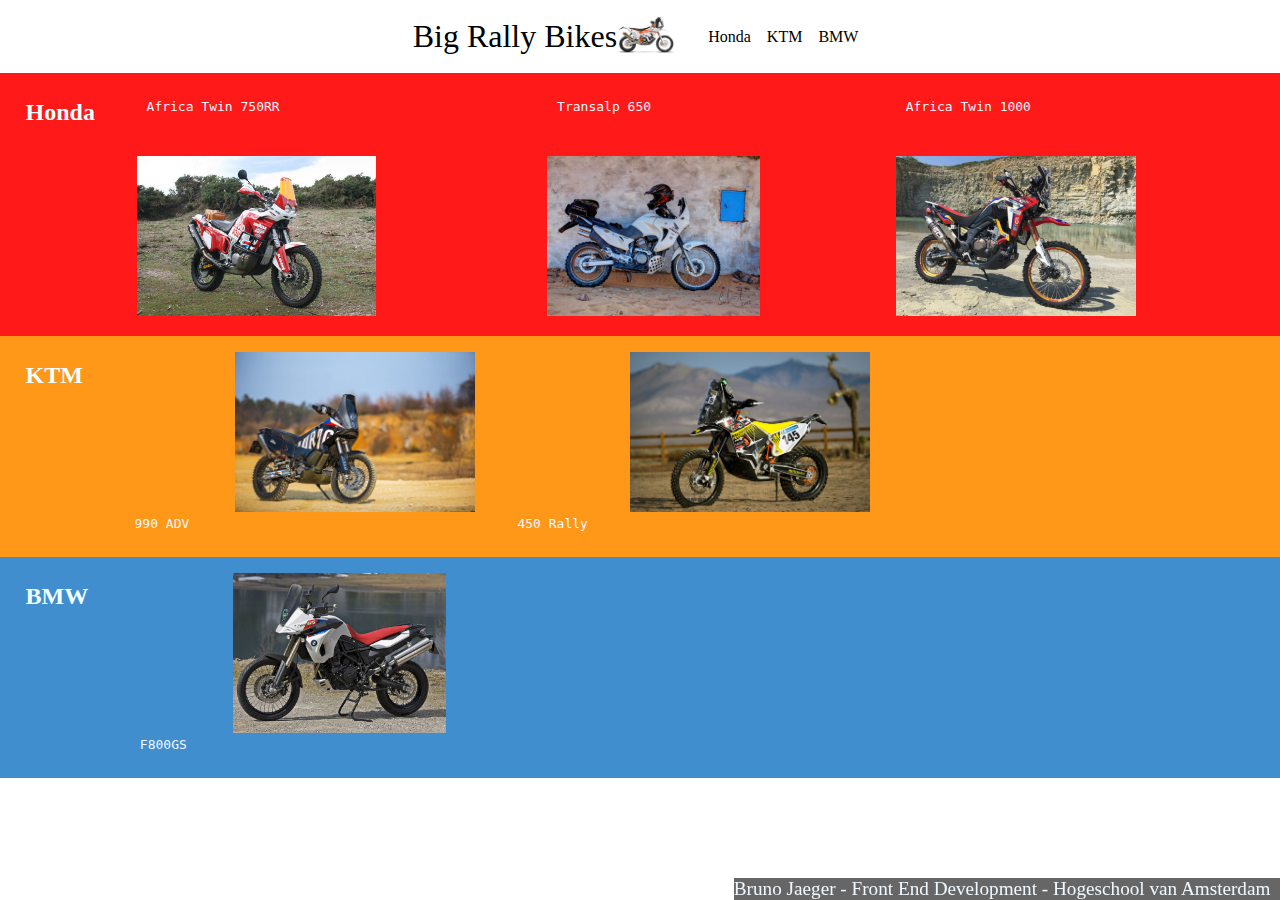
==== index.html @ a410b64c "Eerste versie website" ====
<!DOCTYPE html>
<html lang="en">

<head>
    <meta charset="UTF-8">
    <meta name="viewport" content="width=device-width, initial-scale=1.0">
    <link href="webfonts/fonts.css" rel="stylesheet">
    <link rel="stylesheet" type="text/css" href="css/style.css">
    <title> Big Rally Bikes </title>
</head>

<body>
    <header>
        <nav>
            <ul>
                <li><a class="logo" href="">Big Rally Bikes</a></li>
                <li>
                    <a href="index.html"><img class="logo" src="images/ktm-450-rally.png" alt="logo"></a>
                </li>
                <nav>
                    <a class="nav" href="#honda">Honda</a>
                    <a class="nav" href="#ktm">KTM</a>
                    <a class="nav" href="#bmw">BMW</a>
            </ul>
            </nav>
    </header>
    <main>
        <section class="merkhonda">
            <h2 id="honda">Honda</h2>
            <article> <a href="AT750.html">Africa Twin 750RR</a> <img src="images/1011222283_wadaH-L.jpg" alt="Africa Twin Rugged Roads"> </article>
            <article> <a href="#">Transalp 650</a></li><img src="images/8416502774_4c5f23567f_b.jpg" alt=""></article>
            </article>
            <article> <a href="#">Africa Twin 1000</a><img src="images/africatwin1000.jpg" alt=""> </article>
        </section>
        <section class="merkktm">
            <h2 id="ktm">KTM</h2>
            <article> <a href="#">990 ADV</a> <img src="images/ktm990.jpg" alt="Africa Twin Rugged Roads"> </article>
            <article> <a href="#">450 Rally</a></li><img src="images/ktm450.jpg" alt=""></article>
            </article>
        </section>
        <section class="merkbmw">
            <h2 id="bmw">BMW</h2>
            <article> <a href="#">F800GS</a> <img src="images/bmwf800gs.jpg" alt="Africa Twin Rugged Roads"> </article>

        </section>
    </main>
    <footer>Bruno Jaeger - Front End Development - Hogeschool van Amsterdam</footer>
</body>

</html>
---- css/style.css ----
html {}

@import url(https://fonts.google.com/?query=din+con);
body {
    background-image: url("https://wallpapercave.com/wp/wp1734814.jpg");
    Background-repeat: no-repeat;
    background-size: cover;
    margin: 0;
    height: 100vh;
    background-attachment: fixed;
}


/*header*/

header {
    background-color: black;
    display: flex;
    flex-wrap: wrap;
    justify-content: center;
}

header li:first-child a {
    white-space: nowrap;
}

section a {
    display: inline-block;
    font-family: monospace;
    text-decoration: none;
    color: aliceblue;
}

section {
    max-height: 60em;
}

img {
    max-width: 100%;
    max-height: 5em;
}

article img {
    padding: 1em;
    max-height: 10em
}

article a {
    padding: 2em
}

header h1 {
    color: #000;
    font-family: "DIN Condensed";
}


/* nav */

nav {
    width: 100%;
    display: flex;
    justify-content: center
}

.merkhonda {
    font-family: "DIN Condensed";
    background-color: rgba(255, 0, 0, 0.9);
    display: inline-flex;
    display: flex;
}

.merkktm {
    font-family: "DIN Condensed";
    background-color: rgba(255, 140, 0, 0.9);
    display: inline-flex;
    display: flex;
}

.merkbmw {
    background-color: rgba(44, 130, 201, 0.9);
    font-family: "DIN Condensed";
    display: inline-flex;
    display: flex;
}

ul {
    display: flex;
    justify-content: center;
    list-style: none;
    align-items: center
}

h2 {
    color: azure;
    margin: 2%;
}

footer {
    position: fixed;
    bottom: 0;
    right: 0;
    padding-right: 0.5em;
    background-color: rgba(0, 0, 0, 0.6);
    color: aliceblue;
    font-family: "DIN Condensed";
    font-size: 1.2em;
}

.logo {
    text-decoration: none;
    font-family: "DIN Condensed";
    color: aliceblue;
    font-size: 2em;
}

section {
    flex-direction: column;
}

.nav {
    padding-right: 1em
}

a {
    text-decoration: none;
    color: white;
}

a:hover {
    color: red;
}
article {flex-direction: row}

.geschiedenis
{margin-left: 1em;
max-width: 30em}

.xrv750 {   font-family: "DIN Condensed";
    background-color: rgba(255, 0, 0, 0.9);
    display: inline-flex;
    display: flex;}

/* media query */

@media screen and (min-width: 850px) {
    header {
        background-color: white;
    }
    .logo {
        color: black;
    }
    section {
        flex-direction: row;
    }
    a {
        color: black;
    }
}
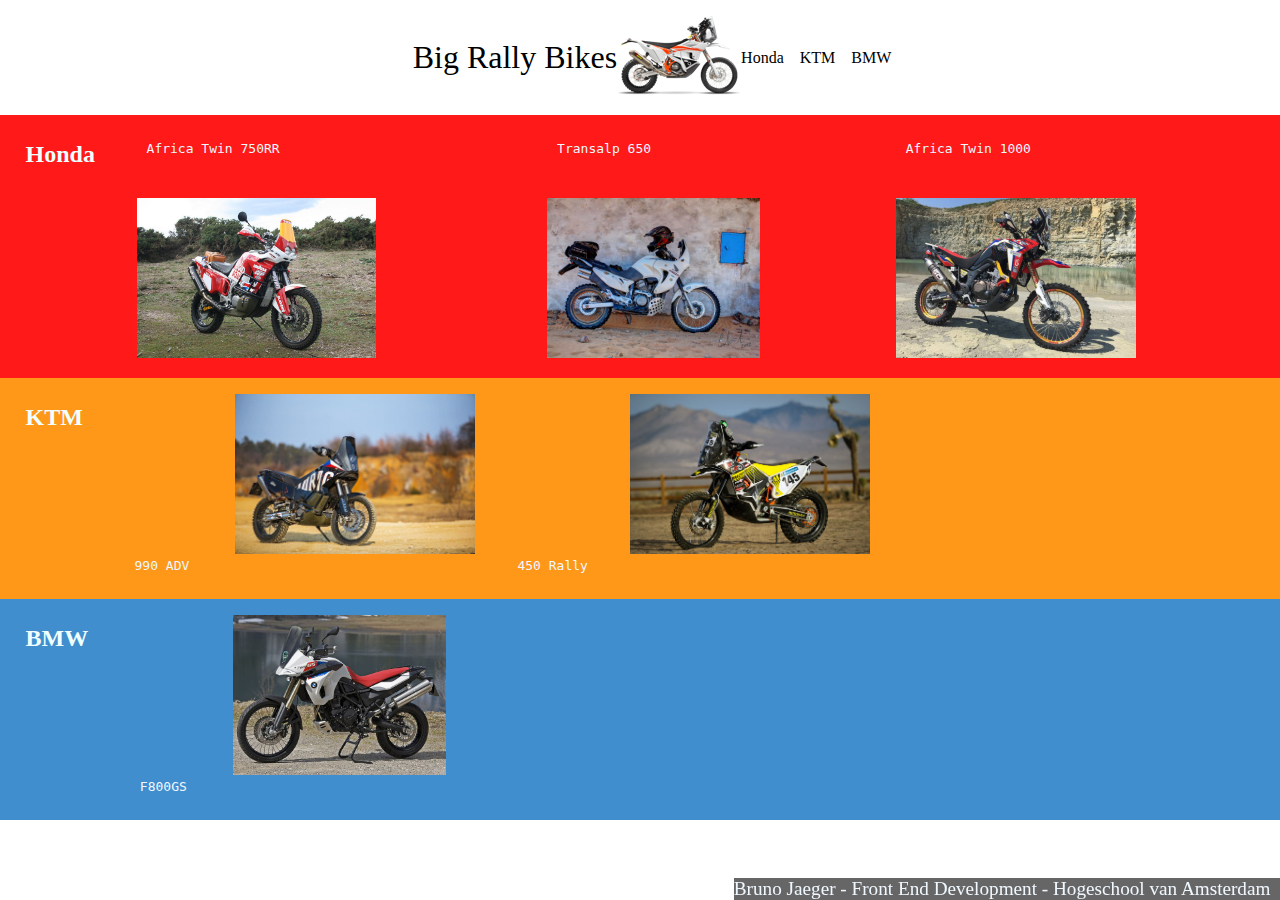
==== commit 8be0831c: "nav opgeruimd" ====
--- a/index.html
+++ b/index.html
@@ -17,12 +17,13 @@
                 <li>
                     <a href="index.html"><img class="logo" src="images/ktm-450-rally.png" alt="logo"></a>
                 </li>
-                <nav>
-                    <a class="nav" href="#honda">Honda</a>
-                    <a class="nav" href="#ktm">KTM</a>
-                    <a class="nav" href="#bmw">BMW</a>
+                <li><a class="nav" href="#honda">Honda</a></li>
+
+                <li><a class="nav" href="#ktm">KTM</a></li>
+                <li><a class="nav" href="#bmw">BMW</a></li>
+
             </ul>
-            </nav>
+        </nav>
     </header>
     <main>
         <section class="merkhonda">
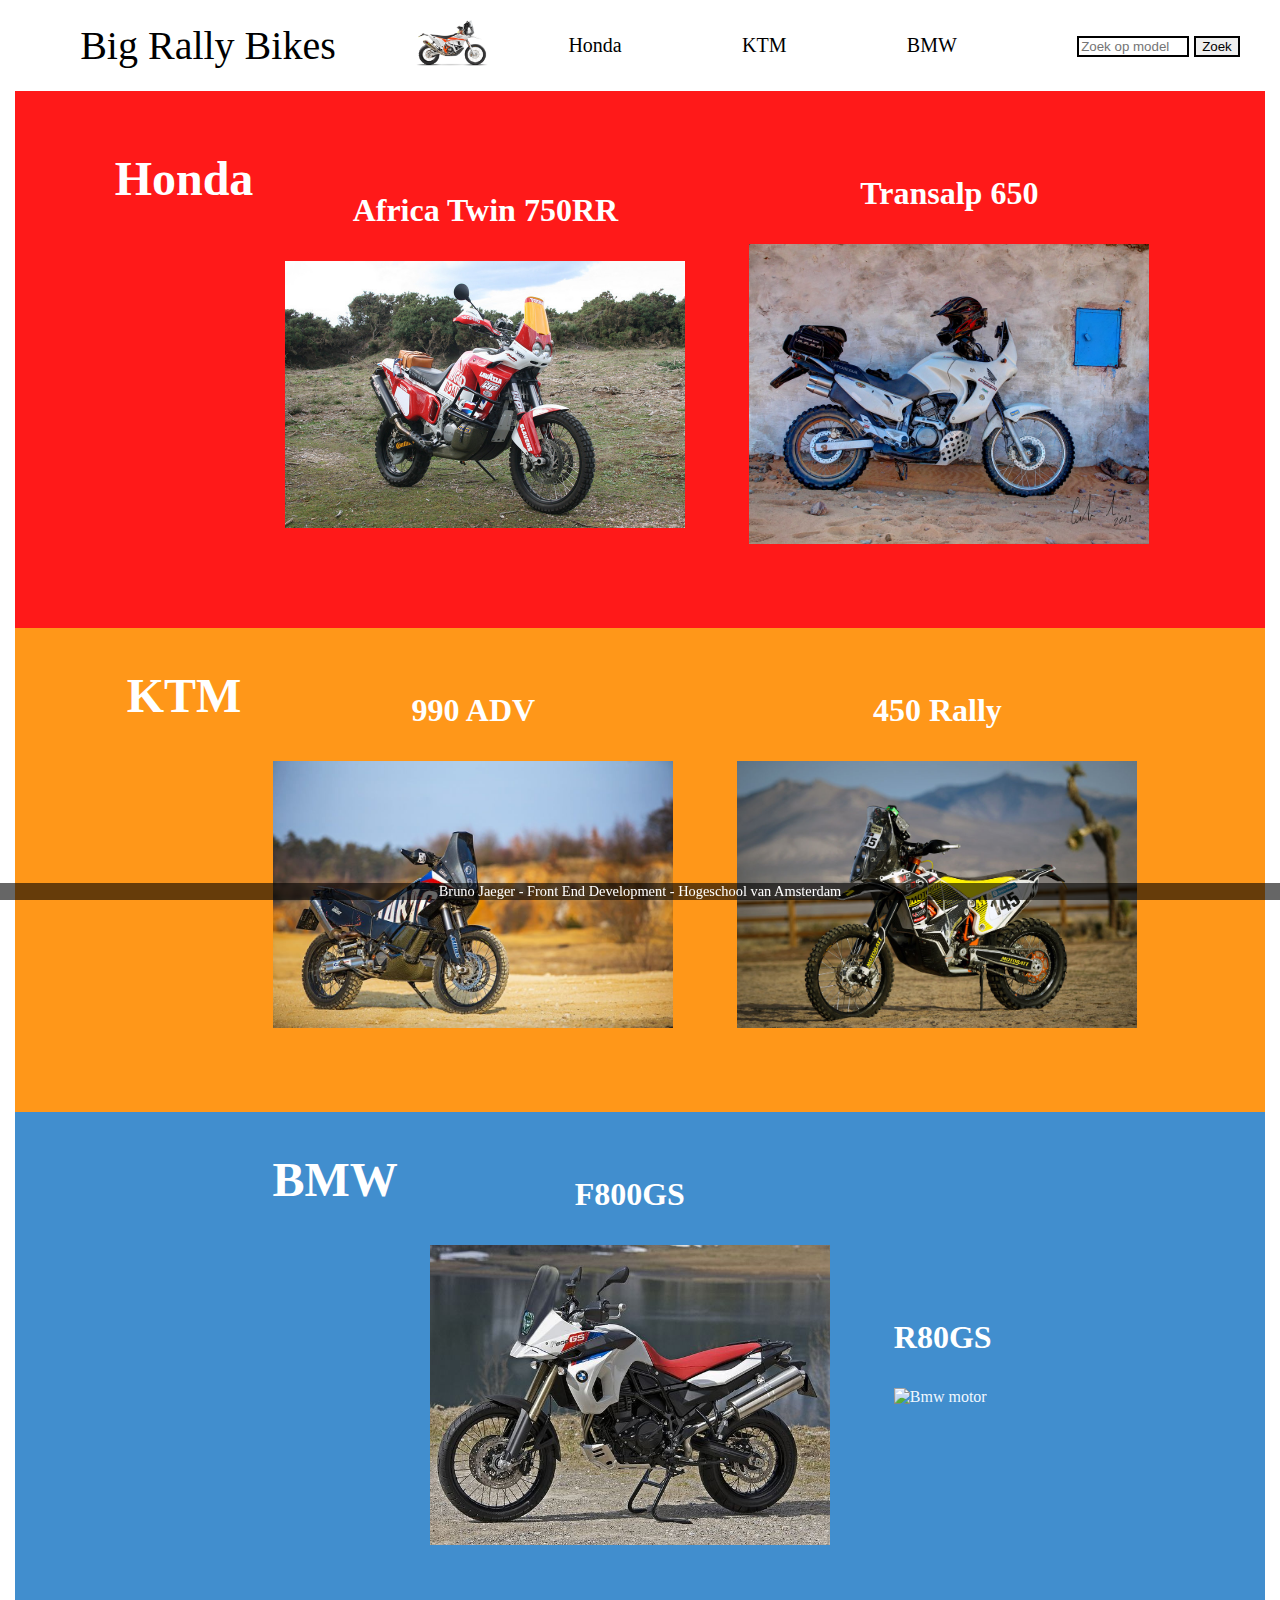
==== commit d32a290c: "laatste" ====
--- a/index.html
+++ b/index.html
@@ -7,42 +7,91 @@
     <link href="webfonts/fonts.css" rel="stylesheet">
     <link rel="stylesheet" type="text/css" href="css/style.css">
     <title> Big Rally Bikes </title>
+    <link rel='icon' href='favicon.ico' type='image/x-icon'/>
 </head>
 
 <body>
-    <header>
+    <header class="sticky" id="header">
         <nav>
             <ul>
-                <li><a class="logo" href="">Big Rally Bikes</a></li>
                 <li>
-                    <a href="index.html"><img class="logo" src="images/ktm-450-rally.png" alt="logo"></a>
+                    <a class="logo" href="">Big Rally Bikes</a>
                 </li>
-                <li><a class="nav" href="#honda">Honda</a></li>
+                <li>
+                    <img class="logo" src="images/ktm-450-rally.png" alt="logo">
+                    <!-- foto eigendom van KTM (https://www.ktm.com/nl/) -->
+                </li>
+                <li>
+                    <a class="nav" href="#honda">Honda</a>
+                </li>
+                <li>
+                    <a class="nav" href="#ktm">KTM</a>
+                </li>
+                <li>
+                    <a class="nav" href="#bmw">BMW</a>
+                </li>
+                <li>
+                    <form action="#">
+                        <input type="search" placeholder="Zoek op model" name="search">
+                        <button type="submit">Zoek</button>
+                    </form>
 
-                <li><a class="nav" href="#ktm">KTM</a></li>
-                <li><a class="nav" href="#bmw">BMW</a></li>
+                </li>
+            </ul>
 
-            </ul>
         </nav>
     </header>
     <main>
         <section class="merkhonda">
             <h2 id="honda">Honda</h2>
-            <article> <a href="AT750.html">Africa Twin 750RR</a> <img src="images/1011222283_wadaH-L.jpg" alt="Africa Twin Rugged Roads"> </article>
-            <article> <a href="#">Transalp 650</a></li><img src="images/8416502774_4c5f23567f_b.jpg" alt=""></article>
+            <article>
+                <a href="AT750.html">
+                    <h3>Africa Twin 750RR</h3>
+                    <img src="images/1011222283_wadaH-L.jpg" alt="honda motor">
+                    <!-- foto eigendom van Rugged Roads (https://ruggedroads.co.uk/) -->
+                </a>
             </article>
-            <article> <a href="#">Africa Twin 1000</a><img src="images/africatwin1000.jpg" alt=""> </article>
+            <article>
+                <a href="#">
+                    <h3>Transalp 650</h3>
+                    <img src="images/8416502774_4c5f23567f_b.jpg" alt="honda motor">
+                    <!-- foto eigendom van Rugged Roads (https://ruggedroads.co.uk/) -->
+                </a>
+            </article>
         </section>
         <section class="merkktm">
             <h2 id="ktm">KTM</h2>
-            <article> <a href="#">990 ADV</a> <img src="images/ktm990.jpg" alt="Africa Twin Rugged Roads"> </article>
-            <article> <a href="#">450 Rally</a></li><img src="images/ktm450.jpg" alt=""></article>
+            <article>
+                <a href="#">
+                    <h3>990 ADV</h3>
+                    <img src="images/ktm990.jpg" alt="ktm motor">
+                    <!-- foto eigendom van Rugged Roads (https://ruggedroads.co.uk/) -->
+                </a>
+            </article>
+            <article>
+                <a href="#">
+                    <h3>450 Rally</h3>
+                    <img src="images/ktm450.jpg" alt="ktm motor">
+                    <!-- foto eigendom van Rugged Roads (https://ruggedroads.co.uk/) -->
+                </a>
             </article>
         </section>
         <section class="merkbmw">
             <h2 id="bmw">BMW</h2>
-            <article> <a href="#">F800GS</a> <img src="images/bmwf800gs.jpg" alt="Africa Twin Rugged Roads"> </article>
-
+            <article>
+                <a href="#">
+                    <h3>F800GS</h3>
+                    <img src="images/bmwf800gs.jpg" alt="bmw motor">
+                    <!-- foto eigendom van Rugged Roads (https://ruggedroads.co.uk/) -->
+                </a>
+            </article>
+            <article>
+                <a href="#">
+                    <h3>R80GS</h3>
+                    <img src="images/r80gs.jpg" alt="Bmw motor">
+                    <!-- foto eigendom van Rugged Roads (https://ruggedroads.co.uk/) -->
+                </a>
+            </article>
         </section>
     </main>
     <footer>Bruno Jaeger - Front End Development - Hogeschool van Amsterdam</footer>
--- a/css/style.css
+++ b/css/style.css
@@ -1,159 +1,380 @@
-html {}
-
-@import url(https://fonts.google.com/?query=din+con);
-body {
-    background-image: url("https://wallpapercave.com/wp/wp1734814.jpg");
-    Background-repeat: no-repeat;
-    background-size: cover;
-    margin: 0;
-    height: 100vh;
-    background-attachment: fixed;
-}
-
-
-/*header*/
-
-header {
-    background-color: black;
-    display: flex;
-    flex-wrap: wrap;
-    justify-content: center;
-}
-
-header li:first-child a {
-    white-space: nowrap;
-}
-
-section a {
-    display: inline-block;
-    font-family: monospace;
-    text-decoration: none;
-    color: aliceblue;
-}
-
-section {
-    max-height: 60em;
-}
-
-img {
-    max-width: 100%;
-    max-height: 5em;
-}
-
-article img {
-    padding: 1em;
-    max-height: 10em
-}
-
-article a {
-    padding: 2em
-}
-
-header h1 {
-    color: #000;
-    font-family: "DIN Condensed";
-}
-
-
-/* nav */
-
-nav {
-    width: 100%;
-    display: flex;
-    justify-content: center
-}
-
-.merkhonda {
-    font-family: "DIN Condensed";
-    background-color: rgba(255, 0, 0, 0.9);
-    display: inline-flex;
-    display: flex;
-}
-
-.merkktm {
-    font-family: "DIN Condensed";
-    background-color: rgba(255, 140, 0, 0.9);
-    display: inline-flex;
-    display: flex;
-}
-
-.merkbmw {
-    background-color: rgba(44, 130, 201, 0.9);
-    font-family: "DIN Condensed";
-    display: inline-flex;
-    display: flex;
-}
-
-ul {
-    display: flex;
-    justify-content: center;
-    list-style: none;
-    align-items: center
-}
-
-h2 {
-    color: azure;
-    margin: 2%;
-}
-
-footer {
-    position: fixed;
-    bottom: 0;
-    right: 0;
-    padding-right: 0.5em;
-    background-color: rgba(0, 0, 0, 0.6);
-    color: aliceblue;
-    font-family: "DIN Condensed";
-    font-size: 1.2em;
-}
-
-.logo {
-    text-decoration: none;
-    font-family: "DIN Condensed";
-    color: aliceblue;
-    font-size: 2em;
-}
-
-section {
-    flex-direction: column;
-}
-
-.nav {
-    padding-right: 1em
-}
-
-a {
-    text-decoration: none;
-    color: white;
-}
-
-a:hover {
-    color: red;
-}
-article {flex-direction: row}
-
-.geschiedenis
-{margin-left: 1em;
-max-width: 30em}
-
-.xrv750 {   font-family: "DIN Condensed";
-    background-color: rgba(255, 0, 0, 0.9);
-    display: inline-flex;
-    display: flex;}
-
-/* media query */
-
-@media screen and (min-width: 850px) {
-    header {
-        background-color: white;
-    }
-    .logo {
-        color: black;
-    }
-    section {
-        flex-direction: row;
-    }
-    a {
-        color: black;
-    }
-}
+                * {
+                    box-sizing: border-box;
+                }
+
+                main {
+                    padding: 15px;
+                    padding-bottom: 30px;
+                }
+
+                body {
+                    background-image: url("https://wallpapercave.com/wp/wp1734814.jpg");
+                    Background-repeat: no-repeat;
+                    background-size: cover;
+                    background-attachment: fixed;
+                    margin: 0 auto;
+                }
+
+                img {
+                    transition: all .2s;
+                    max-width: 100%;
+                }
+
+                a:hover img {
+                    box-shadow: 10px 10px rgba(0, 0, 0, .7)
+                }
+
+                body > header {
+                    background-color: black;
+                    display: flex;
+                    justify-content: space-between;
+                }
+
+                .sticky {
+                    position: fixed;
+                    top: 0;
+                    width: 100%
+                }
+
+                header li:first-child a {
+                    white-space: nowrap;
+                }
+
+                section a {
+                    text-decoration: none;
+                    color: aliceblue;
+                }
+
+                article a {
+                    padding: 2em;
+                }
+
+                h1 {
+                    color: #000;
+                    font-family: "DIN Condensed";
+                }
+
+                nav {
+                    width: 100%;
+                    font-family: "DIN Condensed";
+                    font-size: 20px;
+                }
+
+                .merkhonda,
+                .merkktm,
+                .merkbmw {
+                    font-family: "DIN Condensed";
+                    background-color: rgba(255, 0, 0, 0.9);
+                    display: inline-flex;
+                    display: flex;
+                }
+
+                .merkktm {
+                    background-color: rgba(255, 140, 0, 0.9);
+                }
+
+                .merkbmw {
+                    background-color: rgba(44, 130, 201, 0.9);
+                }
+
+                .merkhonda {
+                    padding-top: 6em;
+                }
+
+                ul {
+                    display: flex;
+                    justify-content: space-around;
+                    list-style: none;
+                    align-items: center;
+                }
+
+                h2 {
+                    color: white;
+                    display: flex;
+                    justify-content: center;
+                    font-size: 3em;
+                }
+
+                footer {
+                    position: fixed;
+                    bottom: 0;
+                    right: 0;
+                    background-color: rgba(0, 0, 0, 0.6);
+                    color: white;
+                    font-family: "DIN Condensed";
+                    font-size: 0.9em;
+                    width: 100%;
+                    display: flex;
+                    justify-content: center;
+                }
+
+                .logo {
+                    text-decoration: none;
+                    font-family: "DIN Condensed";
+                    color: white;
+                    font-size: 2em;
+                    width: 1.8em;
+                }
+
+                section {
+                    flex-direction: column;
+                    padding-bottom: 3em;
+                }
+
+                .nav {
+                    padding-right: 2em
+                }
+
+                a {
+                    text-decoration: none;
+                    color: white;
+                }
+
+                a:hover {
+                    color: red;
+                }
+
+                #xrv750 {
+                    font-family: "DIN Condensed";
+                    background-color: rgba(255, 0, 0, 0.9);
+                }
+
+                .detailfoto1,
+                .detailfoto2 {
+                    max-width: 50vh;
+                    max-height: 30vh;
+                    display: flex;
+                    justify-content: space-around;
+                    flex-direction: row;
+                    padding: 0.5em;
+                }
+
+                h3 {
+                    display: flex;
+                    justify-content: center;
+                    color: white;
+                    font-size: 2em;
+                }
+
+                article {
+                    display: flex;
+                    flex-direction: column;
+                    align-self: center;
+                }
+
+                a img {
+                    max-width: 25em;
+                }
+
+                section {
+                    display: flex;
+                    justify-content: center;
+                    align-self: center;
+                }
+
+                p {
+                    display: flex;
+                    max-width: 25em;
+                    ;
+                    color: white;
+                }
+
+                #progress {
+                    width: 8%;
+                    height: 35px;
+                    background-color: limegreen;
+                    text-align: center;
+                    line-height: 32px;
+                    color: white;
+                    display: flex;
+                    justify-content: center;
+                    flex-direction: column;
+                }
+
+                #download {
+                    display: flex;
+                    flex-direction: column;
+                    font-family: "DIN Condensed";
+                    background-color: rgba(255, 0, 0, 0.9);
+                }
+
+                input[type=search] {
+                    border: 2px solid;
+                    border-radius: 0;
+                    width: 8.4em;
+                    transition: all .5s;
+                }
+            }
+            input[type=search]:valid button {
+                width: 20em;
+            }
+            button {
+                border: 2px solid;
+                border-radius: 0;
+            }
+            /* credits codegar */
+            .container {
+                height: 30vh;
+                width: auto;
+                background-color: rgba(255, 0, 0, 0.9);
+                padding-top: 5vh;
+            }
+            .button {
+                font-family: 'Montserrat', sans-serif;
+                display: block;
+                margin: auto;
+                width: 100%;
+                text-align: center;
+                color: white;
+            }
+            button:focus {
+                outline: 0;
+            }
+            .button {
+                width: 250px;
+                height: 100px;
+                background: linear-gradient(to right, #000080 0%, #000080 50%, #7bff56 50%, #7bff56 100%);
+                background-size: 200%;
+                border-radius: 5px;
+                border: none;
+                display: block;
+                margin: auto;
+                position: relative;
+                transition: all .5s;
+                overflow: hidden;
+                color: darkblue;
+                cursor: pointer;
+                font-weight: 500;
+                margin-top: 0px;
+                will-change: all;
+                transition-timing-function: ease;
+            }
+            .button:hover {
+                box-shadow: 0px 6px 10px
+            }
+            .button_first {
+                background-position: 100%;
+                height: 30px;
+                transform: translateY(50px);
+                color: transparent;
+            }
+            .button_bridge1 {
+                background: #7bff56;
+                background-position: 0%;
+                transition: none;
+            }
+            .button_second {
+                background: linear-gradient(to right, #7bff56 0%, #7bff56 50%, #7bff56 50%, #63bc40 50%, #63bc40 50%, #63bc40 100%);
+                background-size: 200%;
+                transition: all 1.2s;
+            }
+            .button_third {
+                background-position: -100%;
+            }
+            .button_final {
+                transition: all .5s;
+                margin-top: 0px;
+                height: 100px;
+                transform: translateY(0px);
+                color: darkblue;
+            }
+            .button:after {
+                content: 'Succes!';
+                position: absolute;
+                right: -100%;
+                opacity: 0;
+                width: 100%;
+                top: 35%;
+                margin: 0px;
+                color: white;
+                font-size: 2em;
+                transition: all .5s;
+            }
+            .button_final:after {
+                right: 0%;
+                opacity: 1;
+            }
+            .button:before {
+                content: 'Download fotos';
+                position: absolute;
+                left: 0%;
+                width: 100%;
+                top: 35%;
+                margin: 0px;
+                color: white;
+                font-size: 2em;
+                transition: all .5s;
+            }
+            .button_first:before {
+                left: -100%;
+                opacity: 0;
+            }
+            /* media query */
+            @media screen and (min-width: 850px) {
+                section {
+                    padding-left: 1em;
+                    display: flex;
+                    flex-direction: row;
+                }
+
+                main article#xrv750 {
+                    display: grid;
+                    grid-template-columns: 2fr 1fr 2fr;
+                }
+
+                #xrv750 > header {
+                    grid-column: 1/2;
+                    grid-row: 1/2;
+                }
+
+                #xrv750 > figure {
+                    display: flex;
+                    grid-column: 2/4;
+                    grid-row: 1/3;
+                }
+
+                #xrv750 > #geschiedenis {
+                    grid-column: 1/2;
+                    grid-row: 2/3;
+                }
+
+                article#xrv750 > h3 {
+                    grid-column: 1/2;
+                    grid-row: 2/3;
+                }
+
+                article#xrv750 > #fotos {
+                    grid-column: 1/4;
+                    grid-row: 3/4;
+                    display: grid;
+                    grid-template-columns: 1fr 1fr 1fr;
+                    padding-left: 5em;
+                }
+
+                #xrv750 > #fotos h3 {
+                    grid-column: 1 / 4
+                }
+
+                #geschiedenis {
+                    display: flex;
+                    flex-direction: column;
+                    align-items: center;
+                }
+
+                body > header {
+                    background-color: white;
+                }
+
+                .logo {
+                    color: black;
+                }
+
+                a {
+                    color: black;
+                }
+
+                input[type=search]:focus {
+                    background-color: rgba(255, 0, 0, 0.15);
+                    width: 20em;
+                    transition: all .5s;
+                }
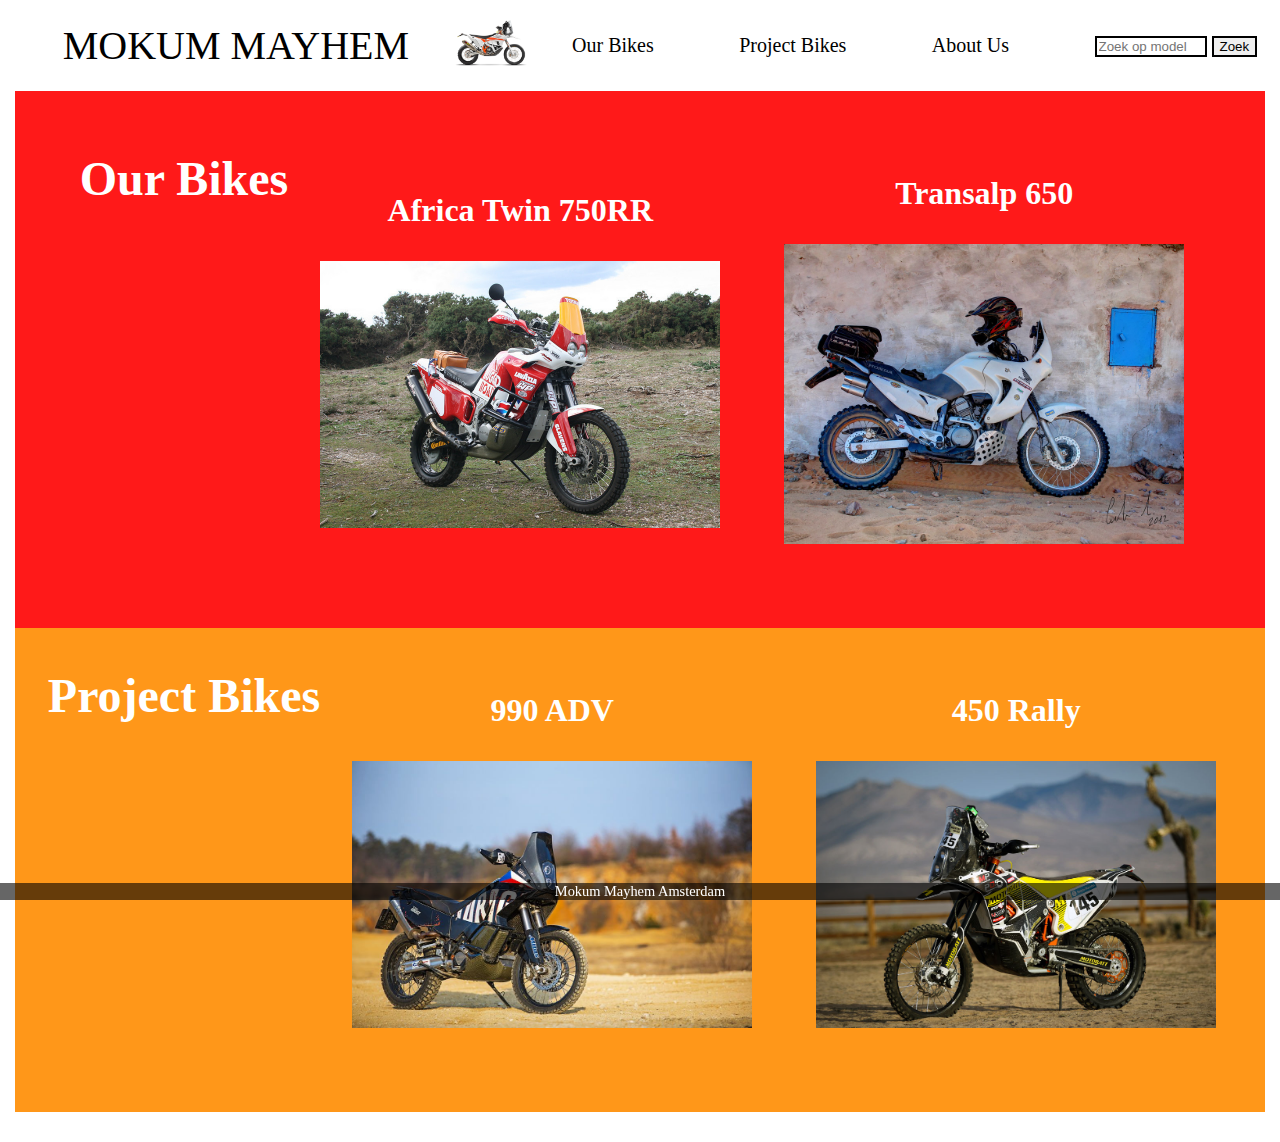
==== commit 3a6e30c7: "mokum" ====
--- a/index.html
+++ b/index.html
@@ -15,24 +15,24 @@
         <nav>
             <ul>
                 <li>
-                    <a class="logo" href="">Big Rally Bikes</a>
+                    <a class="logo" href="">MOKUM MAYHEM</a>
                 </li>
                 <li>
                     <img class="logo" src="images/ktm-450-rally.png" alt="logo">
                     <!-- foto eigendom van KTM (https://www.ktm.com/nl/) -->
                 </li>
                 <li>
-                    <a class="nav" href="#honda">Honda</a>
+                    <a class="nav" href="#honda">Our Bikes</a>
                 </li>
                 <li>
-                    <a class="nav" href="#ktm">KTM</a>
+                    <a class="nav" href="#ktm">Project Bikes</a>
                 </li>
                 <li>
-                    <a class="nav" href="#bmw">BMW</a>
+                    <a class="nav" href="#bmw">About Us</a>
                 </li>
                 <li>
                     <form action="#">
-                        <input type="search" placeholder="Zoek op model" name="search">
+                        <input type="search" placeholder="Zoek op model" name="search" required>
                         <button type="submit">Zoek</button>
                     </form>
 
@@ -43,7 +43,7 @@
     </header>
     <main>
         <section class="merkhonda">
-            <h2 id="honda">Honda</h2>
+            <h2 id="honda">Our Bikes</h2>
             <article>
                 <a href="AT750.html">
                     <h3>Africa Twin 750RR</h3>
@@ -60,7 +60,7 @@
             </article>
         </section>
         <section class="merkktm">
-            <h2 id="ktm">KTM</h2>
+            <h2 id="ktm">Project Bikes</h2>
             <article>
                 <a href="#">
                     <h3>990 ADV</h3>
@@ -76,25 +76,9 @@
                 </a>
             </article>
         </section>
-        <section class="merkbmw">
-            <h2 id="bmw">BMW</h2>
-            <article>
-                <a href="#">
-                    <h3>F800GS</h3>
-                    <img src="images/bmwf800gs.jpg" alt="bmw motor">
-                    <!-- foto eigendom van Rugged Roads (https://ruggedroads.co.uk/) -->
-                </a>
-            </article>
-            <article>
-                <a href="#">
-                    <h3>R80GS</h3>
-                    <img src="images/r80gs.jpg" alt="Bmw motor">
-                    <!-- foto eigendom van Rugged Roads (https://ruggedroads.co.uk/) -->
-                </a>
-            </article>
-        </section>
+
     </main>
-    <footer>Bruno Jaeger - Front End Development - Hogeschool van Amsterdam</footer>
+    <footer>Mokum Mayhem Amsterdam</footer>
 </body>
 
 </html>
--- a/css/style.css
+++ b/css/style.css
@@ -205,7 +205,7 @@
                     transition: all .5s;
                 }
             }
-            input[type=search]:valid button {
+            input:valid button {
                 width: 20em;
             }
             button {
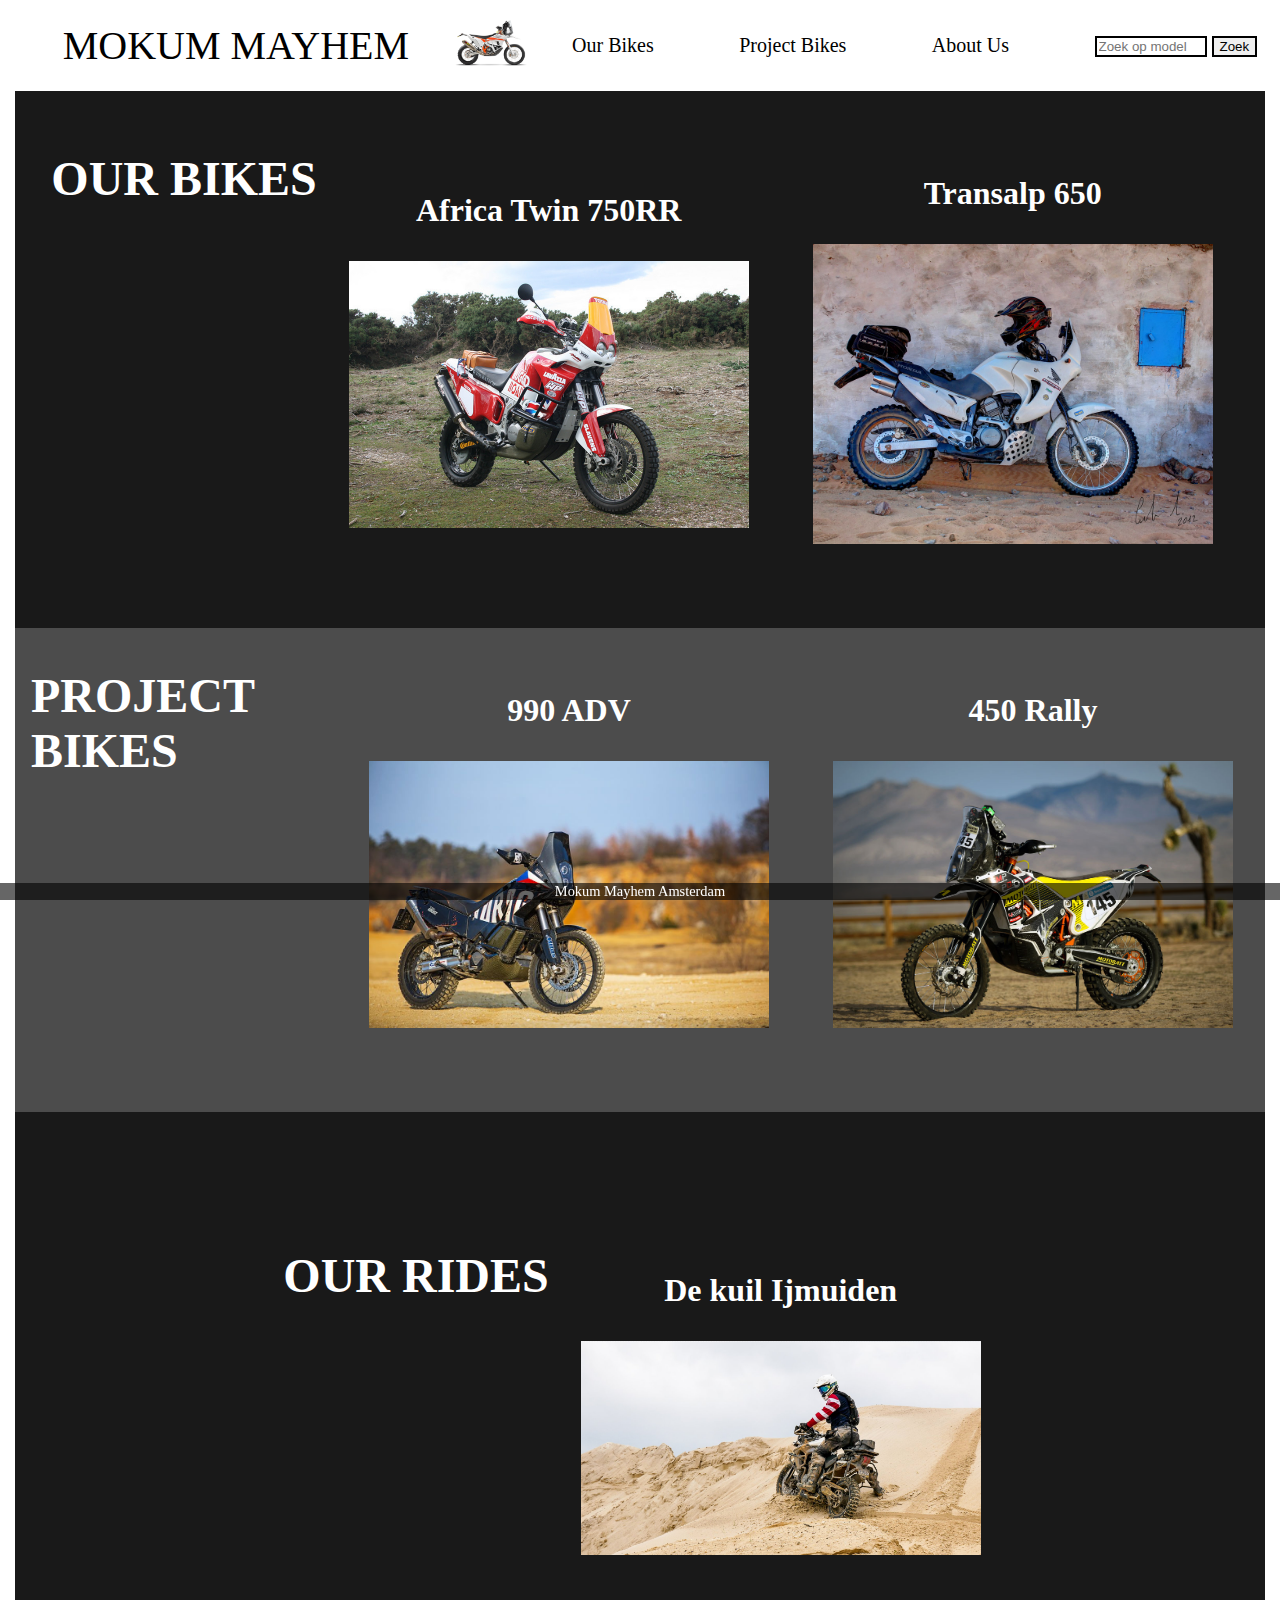
==== commit 4a89ae41: "rides" ====
--- a/index.html
+++ b/index.html
@@ -6,7 +6,7 @@
     <meta name="viewport" content="width=device-width, initial-scale=1.0">
     <link href="webfonts/fonts.css" rel="stylesheet">
     <link rel="stylesheet" type="text/css" href="css/style.css">
-    <title> Big Rally Bikes </title>
+    <title> MOKUM MAYHEM </title>
     <link rel='icon' href='favicon.ico' type='image/x-icon'/>
 </head>
 
@@ -15,7 +15,7 @@
         <nav>
             <ul>
                 <li>
-                    <a class="logo" href="">MOKUM MAYHEM</a>
+                    <a class="logo" href="index.html">MOKUM MAYHEM</a>
                 </li>
                 <li>
                     <img class="logo" src="images/ktm-450-rally.png" alt="logo">
@@ -43,7 +43,7 @@
     </header>
     <main>
         <section class="merkhonda">
-            <h2 id="honda">Our Bikes</h2>
+            <h2 id="honda">OUR BIKES</h2>
             <article>
                 <a href="AT750.html">
                     <h3>Africa Twin 750RR</h3>
@@ -60,7 +60,7 @@
             </article>
         </section>
         <section class="merkktm">
-            <h2 id="ktm">Project Bikes</h2>
+            <h2 id="ktm">PROJECT BIKES</h2>
             <article>
                 <a href="#">
                     <h3>990 ADV</h3>
@@ -76,6 +76,17 @@
                 </a>
             </article>
         </section>
+        <section class="merkhonda">
+            <h2 id="honda">OUR RIDES</h2>
+            <article>
+                <a href="">
+                    <h3>De kuil Ijmuiden</h3>
+                    <img src="images/dekuil.png" alt="honda motor">
+                    <!-- foto eigendom van Rugged Roads (https://ruggedroads.co.uk/) -->
+                </a>
+            </article>
+
+        </section>
 
     </main>
     <footer>Mokum Mayhem Amsterdam</footer>
--- a/css/style.css
+++ b/css/style.css
@@ -8,7 +8,7 @@
                 }
 
                 body {
-                    background-image: url("https://wallpapercave.com/wp/wp1734814.jpg");
+                    background-image: url("https://wallpapercave.com/wp/wp1910938.jpg");
                     Background-repeat: no-repeat;
                     background-size: cover;
                     background-attachment: fixed;
@@ -21,7 +21,7 @@
                 }
 
                 a:hover img {
-                    box-shadow: 10px 10px rgba(0, 0, 0, .7)
+                    box-shadow: 10px 10px rgba(255, 255, 255, .7)
                 }
 
                 body > header {
@@ -64,13 +64,13 @@
                 .merkktm,
                 .merkbmw {
                     font-family: "DIN Condensed";
-                    background-color: rgba(255, 0, 0, 0.9);
+                    background-color: rgba(0, 0, 0, 0.9);
                     display: inline-flex;
                     display: flex;
                 }
 
                 .merkktm {
-                    background-color: rgba(255, 140, 0, 0.9);
+                    background-color: rgba(0, 0, 0, 0.7);
                 }
 
                 .merkbmw {
@@ -136,7 +136,7 @@
 
                 #xrv750 {
                     font-family: "DIN Condensed";
-                    background-color: rgba(255, 0, 0, 0.9);
+                    background-color: rgba(0, 0, 0, 0.9);
                 }
 
                 .detailfoto1,
@@ -195,7 +195,7 @@
                     display: flex;
                     flex-direction: column;
                     font-family: "DIN Condensed";
-                    background-color: rgba(255, 0, 0, 0.9);
+                    background-color: rgba(0, 0, 0, 0.9);
                 }
 
                 input[type=search] {
@@ -216,7 +216,7 @@
             .container {
                 height: 30vh;
                 width: auto;
-                background-color: rgba(255, 0, 0, 0.9);
+                background-color: rgba(0, 0, 0, 0.9);
                 padding-top: 5vh;
             }
             .button {
